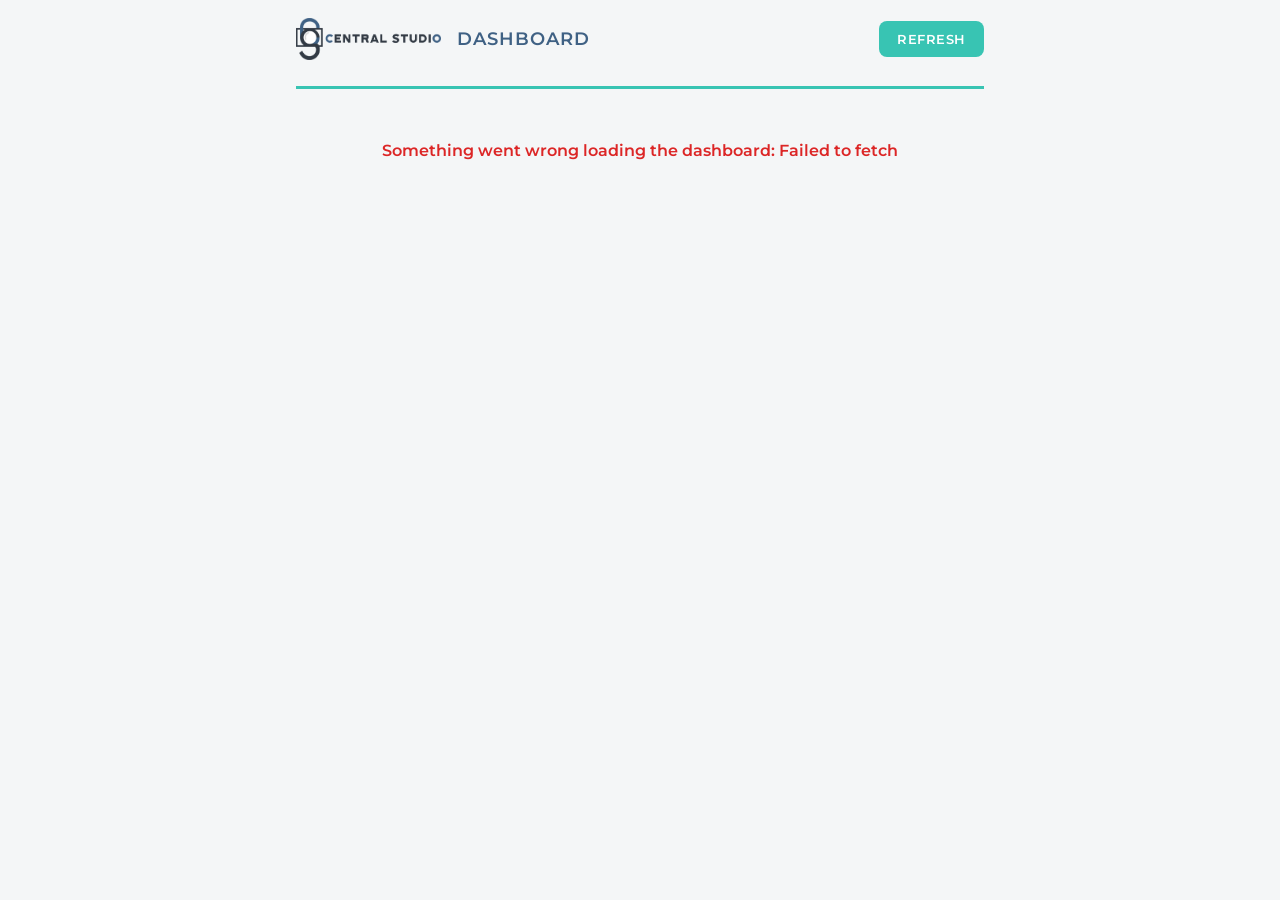
==== web/index.html @ 89d32515 "SM" ====
<!DOCTYPE html>
<html lang="en">
<head>
<meta charset="UTF-8">
<meta name="viewport" content="width=device-width, initial-scale=1">
<title>Studio Dashboard</title>
<link rel="icon" href="logo.png">
<link rel="preconnect" href="https://fonts.googleapis.com">
<link rel="preconnect" href="https://fonts.gstatic.com" crossorigin>
<link href="https://fonts.googleapis.com/css2?family=Montserrat:wght@500;600;700&display=swap" rel="stylesheet">
<link rel="stylesheet" href="styles.css">
</head>
<body>
  <div id="app">
    <header>
      <img id="brandLogo" src="logo.png" alt="Central Studio SM" class="brand-logo">
      <h1>Dashboard</h1>
      <div id="generatedAt" class="timestamp"></div>
      <button id="refreshBtn" class="refresh-btn">Refresh</button>
    </header>

    <div id="loading" class="loading">Loading…</div>
    <div id="errorBox" class="error-box" style="display:none;"></div>

    <main id="content" style="display:none;">
      <section>
        <h2>Needs a Call <span class="count" id="needsCallCount"></span></h2>
        <div id="needsCallList" class="card-list"></div>
      </section>

      <section>
        <h2>Already Called <span class="count" id="calledCount"></span></h2>
        <div id="calledList" class="card-list"></div>
      </section>

      <section>
        <h2>Website Inquiries Needing Follow-up <span class="count" id="inquiryCount"></span></h2>
        <div id="inquiryList" class="card-list"></div>
      </section>
    </main>
  </div>

  <div id="inquiryModal" class="modal-overlay" style="display:none;">
    <div class="modal">
      <h3 id="modalName"></h3>
      <textarea id="modalNote" class="modal-note" placeholder="Note (optional) — e.g. left voicemail, will try again Thursday"></textarea>
      <div class="modal-actions">
        <button id="modalCloseInquiry" class="action-btn call">Close Inquiry</button>
        <button id="modalLeaveOpen" class="action-btn undo">Leave Open for Follow-up</button>
      </div>
      <button id="modalCancel" class="modal-cancel">Cancel</button>
    </div>
  </div>

  <script src="app.js"></script>
</body>
</html>
---- web/styles.css ----
:root {
  --teal: #38C4B3;
  --teal-dark: #2ea394;
  --slate: #3F6184;
  --slate-dark: #33506d;
  --bg: #f4f6f7;
  --card-bg: #ffffff;
  --text: #1f2a33;
  --text-muted: #6b7a85;
  --border: #e1e7ea;
  --danger: #dc2626;
  --radius: 12px;
}

* { box-sizing: border-box; }

body {
  margin: 0;
  font-family: 'Montserrat', -apple-system, BlinkMacSystemFont, "Segoe UI", Roboto, Arial, sans-serif;
  background: var(--bg);
  color: var(--text);
  -webkit-font-smoothing: antialiased;
}

#app { max-width: 720px; margin: 0 auto; padding: 0 16px 48px; }

header {
  display: flex;
  align-items: center;
  flex-wrap: wrap;
  gap: 10px 16px;
  padding: 18px 0 16px;
  margin-bottom: 20px;
  border-bottom: 3px solid var(--teal);
}

.brand-logo {
  height: 42px;
  width: auto;
  display: block;
}

h1 {
  font-size: 18px;
  font-weight: 600;
  text-transform: uppercase;
  letter-spacing: 0.06em;
  color: var(--slate);
  margin: 0;
  flex: 1 1 auto;
}

.timestamp {
  font-size: 12px;
  color: var(--text-muted);
  width: 100%;
  order: 3;
}

.refresh-btn {
  background: var(--teal);
  color: #fff;
  border: none;
  border-radius: 8px;
  padding: 10px 18px;
  font-family: 'Montserrat', sans-serif;
  font-size: 13px;
  font-weight: 600;
  text-transform: uppercase;
  letter-spacing: 0.04em;
  cursor: pointer;
}
.refresh-btn:active { background: var(--teal-dark); }

.loading, .error-box {
  text-align: center;
  padding: 32px 16px;
  color: var(--text-muted);
}
.error-box { color: var(--danger); font-weight: 600; }

section { margin-bottom: 28px; }

h2 {
  font-size: 14px;
  font-weight: 600;
  text-transform: uppercase;
  letter-spacing: 0.06em;
  color: var(--slate);
  margin: 0 0 10px;
  padding-left: 10px;
  border-left: 4px solid var(--teal);
  display: flex;
  align-items: center;
  gap: 8px;
}

.count {
  background: var(--slate);
  color: #fff;
  border-radius: 999px;
  padding: 2px 9px;
  font-size: 11px;
  font-weight: 600;
}

.card-list { display: flex; flex-direction: column; gap: 10px; }

.empty-note {
  color: var(--text-muted);
  font-size: 14px;
  padding: 12px 0;
}

.card {
  background: var(--card-bg);
  border: 1px solid var(--border);
  border-left: 4px solid var(--border);
  border-radius: var(--radius);
  padding: 14px 16px;
  box-shadow: 0 1px 2px rgba(63,97,132,0.05);
}

.card-top {
  display: flex;
  justify-content: space-between;
  align-items: flex-start;
  gap: 10px;
}

.card-name {
  font-weight: 600;
  font-size: 16px;
  font-family: 'Montserrat', sans-serif;
}

.badge {
  display: inline-block;
  font-size: 10px;
  font-weight: 600;
  text-transform: uppercase;
  letter-spacing: 0.04em;
  border-radius: 999px;
  padding: 3px 8px;
  margin-left: 6px;
  background: var(--slate);
  color: #fff;
  vertical-align: middle;
}

.card-date {
  font-size: 13px;
  font-weight: 600;
  color: var(--teal-dark);
  white-space: nowrap;
}

.card-meta {
  font-size: 13px;
  color: var(--text-muted);
  margin-top: 4px;
  line-height: 1.5;
}

.card-meta a { color: var(--text-muted); }

.card-notes {
  font-size: 13px;
  margin-top: 8px;
  color: var(--text);
  background: var(--bg);
  border-radius: 8px;
  padding: 8px 10px;
}

.card-actions {
  margin-top: 12px;
  display: flex;
  gap: 8px;
}

.action-btn {
  flex: 1 1 auto;
  border: none;
  border-radius: 8px;
  padding: 12px 10px;
  font-family: 'Montserrat', sans-serif;
  font-size: 13px;
  font-weight: 600;
  text-transform: uppercase;
  letter-spacing: 0.04em;
  cursor: pointer;
}

.action-btn.call {
  background: var(--teal);
  color: #fff;
}
.action-btn.call:active { background: var(--teal-dark); }

.action-btn.undo {
  background: var(--bg);
  color: var(--slate);
  border: 1px solid var(--border);
}

.action-btn:disabled {
  opacity: 0.6;
  cursor: default;
}

.called-note {
  font-size: 12px;
  color: var(--teal-dark);
  font-weight: 600;
  margin-top: 6px;
  text-transform: uppercase;
  letter-spacing: 0.03em;
}

.card.is-needs-call { border-left-color: var(--teal); }
.card.is-called { border-left-color: var(--slate); opacity: 0.85; }
.card.is-inquiry { border-left-color: var(--teal); }
.card.is-inquiry.is-followed-up { border-left-color: var(--slate); }

.notes-details { margin-top: 8px; }
.notes-summary {
  cursor: pointer;
  list-style: none;
  color: var(--text-muted);
  font-size: 12px;
  font-weight: 600;
  text-transform: uppercase;
  letter-spacing: 0.03em;
  text-decoration: underline dotted;
  text-underline-offset: 2px;
}
.notes-summary::-webkit-details-marker { display: none; }
.notes-summary::marker { content: ''; }
.notes-details .card-notes { margin-top: 6px; }

.card-notes.existing-notes { white-space: pre-line; }

.phone-details { display: inline-block; vertical-align: middle; }

.phone-summary {
  cursor: pointer;
  list-style: none;
  color: var(--text-muted);
  text-decoration: underline dotted;
  text-underline-offset: 2px;
}
.phone-summary::-webkit-details-marker { display: none; }
.phone-summary::marker { content: ''; }

.phone-options {
  display: inline-flex;
  gap: 6px;
  margin-left: 8px;
}

.phone-action {
  display: inline-block;
  background: var(--teal);
  color: #fff;
  text-decoration: none;
  font-size: 11px;
  font-weight: 600;
  text-transform: uppercase;
  letter-spacing: 0.03em;
  border-radius: 999px;
  padding: 3px 10px;
}
.phone-action:active { background: var(--teal-dark); }

.modal-overlay {
  position: fixed;
  inset: 0;
  background: rgba(31,42,51,0.55);
  display: flex;
  align-items: flex-end;
  justify-content: center;
  padding: 16px;
  z-index: 100;
}

.modal {
  background: var(--card-bg);
  border-radius: var(--radius);
  padding: 20px;
  width: 100%;
  max-width: 480px;
  box-shadow: 0 8px 24px rgba(0,0,0,0.2);
}

.modal h3 {
  margin: 0 0 12px;
  font-size: 16px;
  font-weight: 600;
  color: var(--slate);
}

.modal-note {
  width: 100%;
  min-height: 90px;
  border: 1px solid var(--border);
  border-radius: 8px;
  padding: 10px 12px;
  font-family: 'Montserrat', sans-serif;
  font-size: 14px;
  resize: vertical;
  box-sizing: border-box;
}

.modal-actions {
  display: flex;
  flex-direction: column;
  gap: 8px;
  margin-top: 14px;
}

.modal-cancel {
  display: block;
  width: 100%;
  background: none;
  border: none;
  color: var(--text-muted);
  font-family: 'Montserrat', sans-serif;
  font-size: 13px;
  font-weight: 600;
  text-transform: uppercase;
  letter-spacing: 0.04em;
  padding: 12px 0 0;
  cursor: pointer;
}
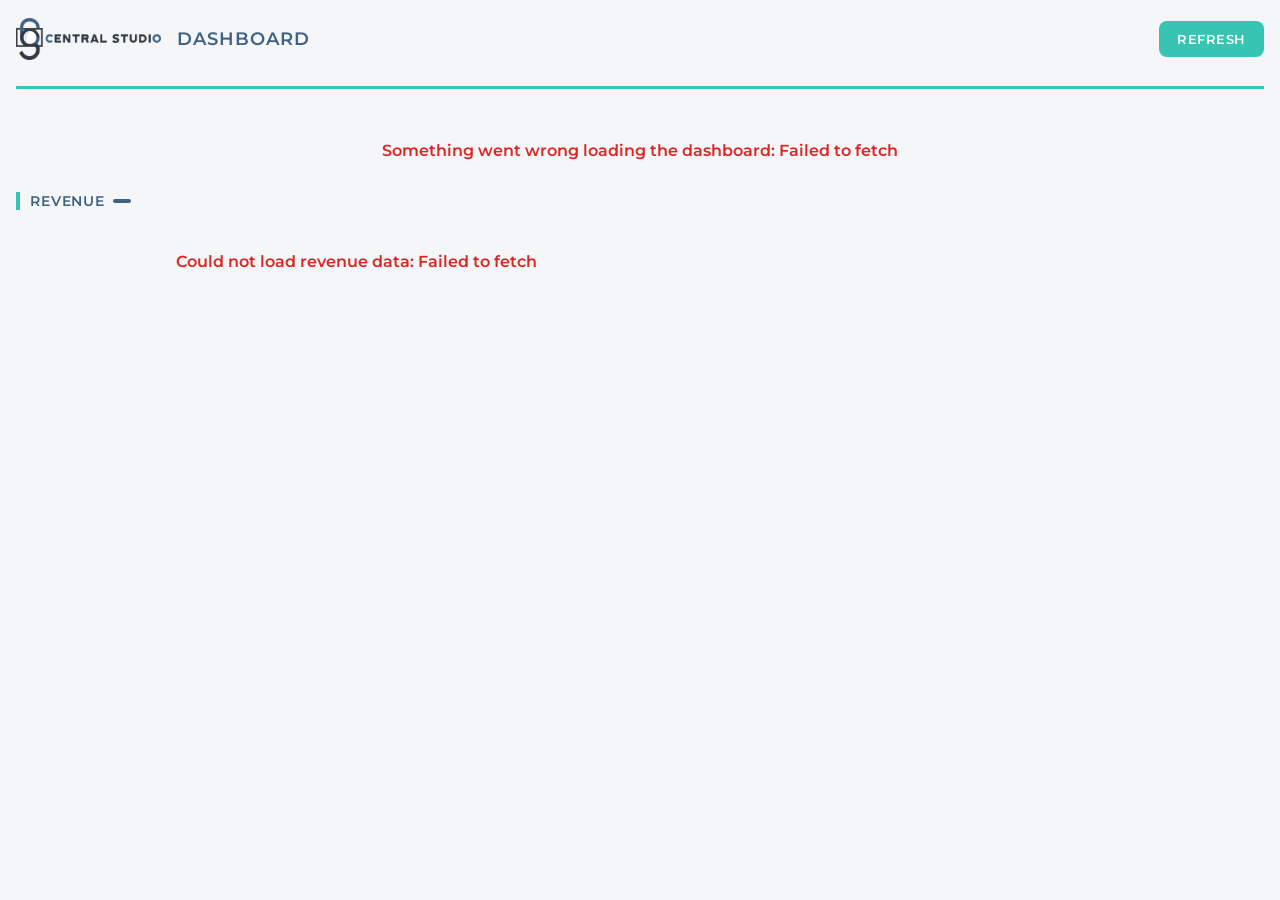
==== commit 0516bb4d: "more work" ====
--- a/web/index.html
+++ b/web/index.html
@@ -4,7 +4,10 @@
 <meta charset="UTF-8">
 <meta name="viewport" content="width=device-width, initial-scale=1">
 <title>Studio Dashboard</title>
-<link rel="icon" href="logo.png">
+<link rel="icon" href="icon.jpg">
+<link rel="apple-touch-icon" href="icon.jpg">
+<meta name="apple-mobile-web-app-capable" content="yes">
+<meta name="apple-mobile-web-app-title" content="Studio Dashboard">
 <link rel="preconnect" href="https://fonts.googleapis.com">
 <link rel="preconnect" href="https://fonts.gstatic.com" crossorigin>
 <link href="https://fonts.googleapis.com/css2?family=Montserrat:wght@500;600;700&display=swap" rel="stylesheet">
@@ -22,22 +25,84 @@
     <div id="loading" class="loading">Loading…</div>
     <div id="errorBox" class="error-box" style="display:none;"></div>
 
-    <main id="content" style="display:none;">
-      <section>
-        <h2>Needs a Call <span class="count" id="needsCallCount"></span></h2>
-        <div id="needsCallList" class="card-list"></div>
-      </section>
+    <div id="dashboardGrid">
+      <main id="content" style="display:none;">
+        <section>
+          <h2>Needs a Call <span class="count" id="needsCallCount"></span></h2>
+          <div id="needsCallList" class="card-list"></div>
+        </section>
 
-      <section>
-        <h2>Already Called <span class="count" id="calledCount"></span></h2>
-        <div id="calledList" class="card-list"></div>
-      </section>
+        <section>
+          <h2>Vetted Upcoming Rentals <span class="count" id="vettedCount"></span></h2>
+          <div id="vettedList" class="card-list"></div>
+        </section>
 
-      <section>
-        <h2>Website Inquiries Needing Follow-up <span class="count" id="inquiryCount"></span></h2>
-        <div id="inquiryList" class="card-list"></div>
-      </section>
-    </main>
+        <section>
+          <h2>Website Inquiries Needing Follow-up <span class="count" id="inquiryCount"></span></h2>
+          <div id="inquiryList" class="card-list"></div>
+        </section>
+      </main>
+
+      <aside id="statsPanel">
+        <section>
+          <h2>Revenue <span class="count" id="revenueYearLabel"></span></h2>
+          <div id="revenueLoading" class="loading">Loading…</div>
+          <div id="revenueErrorBox" class="error-box" style="display:none;"></div>
+
+          <div id="revenueContent" style="display:none;">
+            <div class="stat-tiles">
+              <div class="stat-tile">
+                <div class="stat-label">YTD This Year</div>
+                <div class="stat-value" id="statYtd"></div>
+              </div>
+              <div class="stat-tile">
+                <div class="stat-label">Avg / Month</div>
+                <div class="stat-value" id="statAvg"></div>
+                <div class="stat-subvalue" id="statLastYearAvg"></div>
+              </div>
+              <div class="stat-tile">
+                <div class="stat-label">Last Year Total</div>
+                <div class="stat-value" id="statLastYearTotal"></div>
+              </div>
+              <div class="stat-tile">
+                <div class="stat-label">YTD vs Last Year</div>
+                <div class="stat-value" id="statComparison"></div>
+              </div>
+            </div>
+
+            <div class="table-scroll">
+              <table class="revenue-table">
+                <thead>
+                  <tr>
+                    <th>Month</th>
+                    <th id="thisYearHeader"></th>
+                    <th>% Prev Mo</th>
+                    <th>% LY Avg</th>
+                    <th id="lastYearHeader"></th>
+                    <th>% Change</th>
+                  </tr>
+                </thead>
+                <tbody id="revenueTableBody"></tbody>
+              </table>
+            </div>
+
+            <div class="table-scroll">
+              <table class="revenue-table">
+                <thead>
+                  <tr>
+                    <th>Quarter</th>
+                    <th id="qThisYearHeader"></th>
+                    <th id="qLastYearHeader"></th>
+                    <th>% Change</th>
+                  </tr>
+                </thead>
+                <tbody id="quarterTableBody"></tbody>
+              </table>
+            </div>
+          </div>
+        </section>
+      </aside>
+    </div>
   </div>
 
   <div id="inquiryModal" class="modal-overlay" style="display:none;">
@@ -52,6 +117,18 @@
     </div>
   </div>
 
+  <div id="paymentModal" class="modal-overlay" style="display:none;">
+    <div class="modal">
+      <h3 id="paymentModalName"></h3>
+      <label class="modal-label" for="paymentAmount">Final payment received</label>
+      <input id="paymentAmount" class="modal-input" type="text" inputmode="decimal" placeholder="e.g. 150">
+      <div class="modal-actions">
+        <button id="paymentSubmit" class="action-btn call">Mark Complete &amp; Close</button>
+      </div>
+      <button id="paymentCancel" class="modal-cancel">Cancel</button>
+    </div>
+  </div>
+
   <script src="app.js"></script>
 </body>
 </html>
--- a/web/styles.css
+++ b/web/styles.css
@@ -10,6 +10,8 @@
   --border: #e1e7ea;
   --danger: #dc2626;
   --radius: 12px;
+  --gain: #2ea394;
+  --loss: #dc2626;
 }
 
 * { box-sizing: border-box; }
@@ -23,6 +25,18 @@
 }
 
 #app { max-width: 720px; margin: 0 auto; padding: 0 16px 48px; }
+
+#dashboardGrid { display: block; }
+
+@media (min-width: 900px) {
+  #app { max-width: 1600px; }
+  #dashboardGrid {
+    display: grid;
+    grid-template-columns: minmax(0, 680px) minmax(480px, 1fr);
+    gap: 32px;
+    align-items: start;
+  }
+}
 
 header {
   display: flex;
@@ -219,9 +233,40 @@
 }
 
 .card.is-needs-call { border-left-color: var(--teal); }
-.card.is-called { border-left-color: var(--slate); opacity: 0.85; }
+.card.is-called { border-left-color: var(--slate); }
 .card.is-inquiry { border-left-color: var(--teal); }
 .card.is-inquiry.is-followed-up { border-left-color: var(--slate); }
+
+.card { padding: 0; overflow: hidden; }
+.card-summary { padding: 14px 16px; cursor: pointer; }
+.card-summary .card-date { white-space: normal; margin-top: 2px; }
+.card-body { padding: 14px 16px; }
+
+.expand-caret {
+  color: var(--text-muted);
+  font-size: 12px;
+  flex: 0 0 auto;
+  padding-top: 2px;
+}
+
+.card-detail {
+  padding: 0 16px 14px;
+  border-top: 1px solid var(--border);
+  margin-top: 2px;
+  padding-top: 12px;
+}
+
+.detail-grid { display: flex; flex-direction: column; gap: 6px; }
+
+.detail-row {
+  display: flex;
+  justify-content: space-between;
+  gap: 12px;
+  font-size: 13px;
+}
+
+.detail-label { color: var(--text-muted); }
+.detail-value { color: var(--text); text-align: right; }
 
 .notes-details { margin-top: 8px; }
 .notes-summary {
@@ -312,6 +357,121 @@
   box-sizing: border-box;
 }
 
+.stat-tiles {
+  display: grid;
+  grid-template-columns: 1fr 1fr;
+  gap: 10px;
+  margin-bottom: 16px;
+}
+
+@media (min-width: 900px) {
+  .stat-tiles { grid-template-columns: repeat(4, 1fr); }
+  .revenue-table { font-size: 13px; }
+  .revenue-table th, .revenue-table td { padding: 10px 16px; }
+}
+
+.stat-tile {
+  background: var(--card-bg);
+  border: 1px solid var(--border);
+  border-radius: var(--radius);
+  padding: 12px 14px;
+}
+
+.stat-label {
+  font-size: 11px;
+  font-weight: 600;
+  text-transform: uppercase;
+  letter-spacing: 0.03em;
+  color: var(--text-muted);
+  margin-bottom: 4px;
+}
+
+.stat-value {
+  font-size: 18px;
+  font-weight: 600;
+  color: var(--slate);
+}
+
+.stat-value.gain { color: var(--gain); }
+.stat-value.loss { color: var(--loss); }
+
+.stat-subvalue {
+  font-style: italic;
+  font-size: 12px;
+  font-weight: 500;
+  color: var(--text-muted);
+  margin-top: 2px;
+}
+
+.table-scroll {
+  overflow-x: auto;
+  margin-bottom: 16px;
+  background: var(--card-bg);
+  border: 1px solid var(--border);
+  border-radius: var(--radius);
+}
+
+.revenue-table {
+  border-collapse: collapse;
+  width: 100%;
+  font-size: 12px;
+  white-space: nowrap;
+}
+
+.revenue-table th,
+.revenue-table td {
+  padding: 8px 10px;
+  text-align: right;
+  border-bottom: 1px solid var(--border);
+}
+
+.revenue-table th:first-child,
+.revenue-table td:first-child {
+  text-align: left;
+  color: var(--text);
+  font-weight: 600;
+}
+
+.revenue-table th {
+  color: var(--text-muted);
+  font-weight: 600;
+  text-transform: uppercase;
+  letter-spacing: 0.03em;
+  font-size: 10px;
+  background: var(--bg);
+}
+
+.revenue-table tbody tr:last-child td { border-bottom: none; }
+
+.revenue-table .cell-muted { color: var(--text-muted); }
+.revenue-table .cell-gain { color: var(--gain); font-weight: 600; }
+.revenue-table .cell-loss { color: var(--loss); font-weight: 600; }
+
+.revenue-table tr.current-month td:first-child {
+  border-left: 3px solid var(--teal);
+  padding-left: 7px;
+}
+
+.modal-label {
+  display: block;
+  font-size: 12px;
+  font-weight: 600;
+  text-transform: uppercase;
+  letter-spacing: 0.03em;
+  color: var(--text-muted);
+  margin-bottom: 6px;
+}
+
+.modal-input {
+  width: 100%;
+  border: 1px solid var(--border);
+  border-radius: 8px;
+  padding: 10px 12px;
+  font-family: 'Montserrat', sans-serif;
+  font-size: 14px;
+  box-sizing: border-box;
+}
+
 .modal-actions {
   display: flex;
   flex-direction: column;
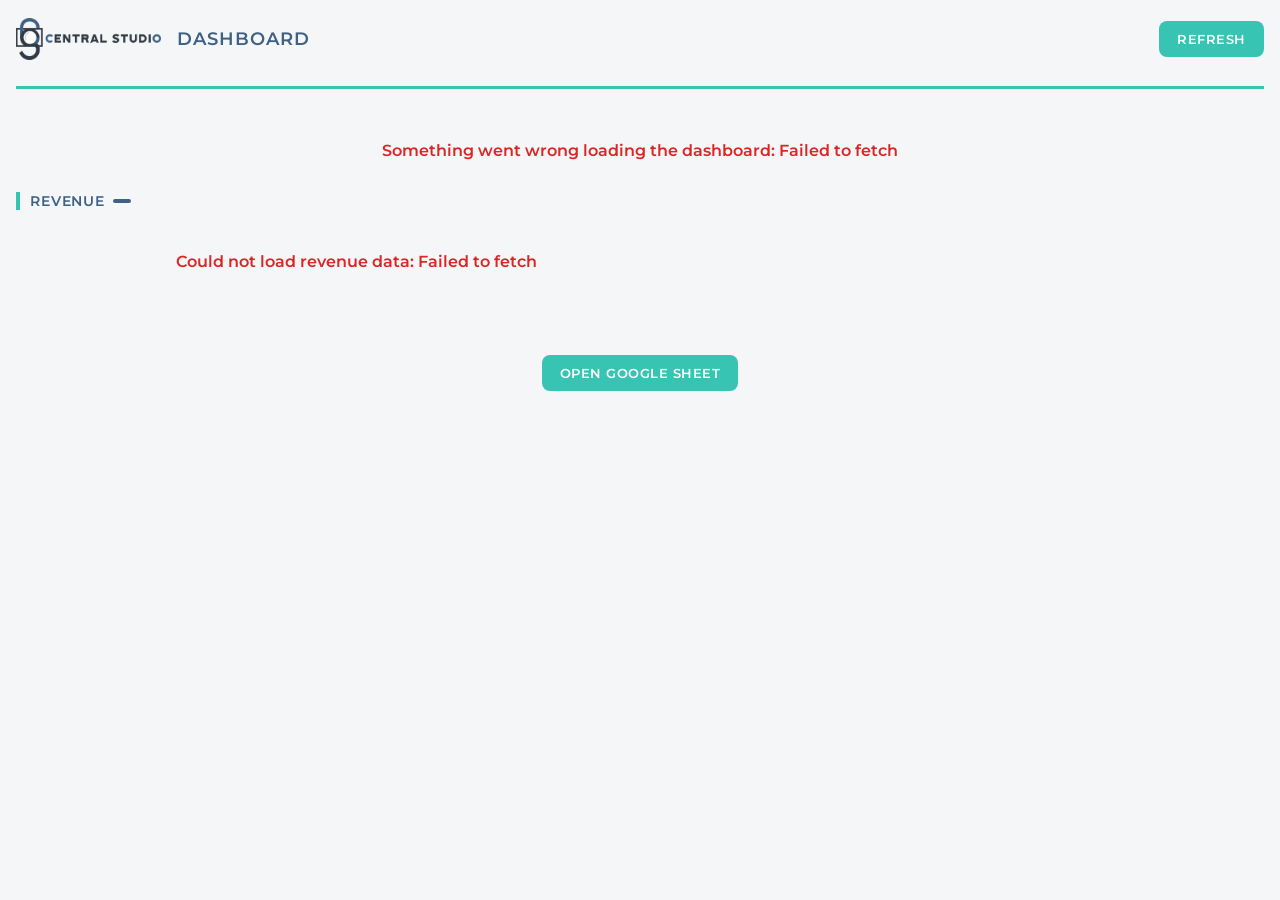
==== commit 4fbb54fe: "stats" ====
--- a/web/index.html
+++ b/web/index.html
@@ -99,10 +99,65 @@
                 <tbody id="quarterTableBody"></tbody>
               </table>
             </div>
+
+            <h3 class="category-heading">Revenue by Category</h3>
+            <div class="stat-tiles category-tiles">
+              <div class="stat-tile">
+                <div class="stat-label">Chris Connelly</div>
+                <div class="stat-value" id="catChrisYear"></div>
+                <div class="stat-subvalue" id="catChrisMonth"></div>
+              </div>
+              <div class="stat-tile">
+                <div class="stat-label">Monster Productions</div>
+                <div class="stat-value" id="catMonsterYear"></div>
+                <div class="stat-subvalue" id="catMonsterMonth"></div>
+              </div>
+              <div class="stat-tile">
+                <div class="stat-label">Studio Rentals</div>
+                <div class="stat-value" id="catRentalsYear"></div>
+                <div class="stat-subvalue" id="catRentalsMonth"></div>
+              </div>
+            </div>
+
+            <div class="pie-card">
+              <svg id="categoryPie" class="pie-svg" viewBox="0 0 220 220" role="img" aria-labelledby="categoryPieTitle"></svg>
+              <div id="categoryPieEmpty" class="pie-empty" style="display:none;">No revenue recorded yet this year.</div>
+              <ul id="categoryPieLegend" class="pie-legend"></ul>
+            </div>
+
+            <h3 class="category-heading">Gross Income</h3>
+            <div class="line-chart-card">
+              <div class="line-chart-wrap">
+                <svg id="incomeChart" class="line-chart-svg" viewBox="0 0 860 320" role="img" aria-label="Gross income by month, this year vs last year, with trend and last-year average"></svg>
+                <div id="incomeTooltip" class="chart-tooltip" style="display:none;"></div>
+              </div>
+              <ul class="line-legend">
+                <li><span class="line-key" style="border-top-color:var(--chart-thisyear); border-top-style:solid;"></span>This Year</li>
+                <li><span class="line-key" style="border-top-color:var(--chart-lastyear); border-top-style:dashed;"></span>Last Year</li>
+                <li><span class="line-key" style="border-top-color:var(--chart-trend); border-top-style:dotted;"></span>Trend</li>
+                <li><span class="line-key" style="border-top-color:var(--chart-avg); border-top-style:solid;"></span>Last Year Avg</li>
+              </ul>
+            </div>
+
+            <h3 class="category-heading">Monthly Gross Since Opening</h3>
+            <div class="line-chart-card">
+              <div class="line-chart-wrap">
+                <svg id="sinceOpeningChart" class="line-chart-svg" viewBox="0 0 860 320" role="img" aria-label="Monthly gross revenue since opening, with trend line"></svg>
+                <div id="sinceOpeningTooltip" class="chart-tooltip" style="display:none;"></div>
+              </div>
+              <ul class="line-legend">
+                <li><span class="line-key" style="border-top-color:var(--chart-thisyear); border-top-style:solid;"></span>Monthly Gross</li>
+                <li><span class="line-key" style="border-top-color:var(--chart-thisyear); border-top-style:dotted;"></span>Trend</li>
+              </ul>
+            </div>
           </div>
         </section>
       </aside>
     </div>
+
+    <footer id="pageFooter">
+      <a id="openSheetBtn" class="refresh-btn" href="https://docs.google.com/spreadsheets/d/1LGDQdKhiiGAxpnn_YkQJgZefhJQD5rkwffWdeZTO2Pg/edit" target="_blank" rel="noopener">Open Google Sheet</a>
+    </footer>
   </div>
 
   <div id="inquiryModal" class="modal-overlay" style="display:none;">
--- a/web/styles.css
+++ b/web/styles.css
@@ -12,6 +12,13 @@
   --radius: 12px;
   --gain: #2ea394;
   --loss: #dc2626;
+  --cat-chris: #38C4B3;
+  --cat-monster: #eb6834;
+  --cat-rentals: #4a3aa7;
+  --chart-thisyear: #2a78d6;
+  --chart-lastyear: #6b7a85;
+  --chart-trend: #dc2626;
+  --chart-avg: #1baf7a;
 }
 
 * { box-sizing: border-box; }
@@ -86,6 +93,17 @@
 }
 .refresh-btn:active { background: var(--teal-dark); }
 
+#pageFooter {
+  display: flex;
+  justify-content: center;
+  padding: 24px 16px 32px;
+}
+#pageFooter .refresh-btn {
+  display: inline-block;
+  text-decoration: none;
+  text-align: center;
+}
+
 .loading, .error-box {
   text-align: center;
   padding: 32px 16px;
@@ -366,9 +384,158 @@
 
 @media (min-width: 900px) {
   .stat-tiles { grid-template-columns: repeat(4, 1fr); }
+  .category-tiles { grid-template-columns: repeat(3, 1fr); }
   .revenue-table { font-size: 13px; }
   .revenue-table th, .revenue-table td { padding: 10px 16px; }
 }
+
+.category-heading {
+  font-size: 13px;
+  font-weight: 600;
+  text-transform: uppercase;
+  letter-spacing: 0.03em;
+  color: var(--text-muted);
+  margin: 0 0 10px;
+}
+
+.pie-card {
+  display: flex;
+  flex-wrap: wrap;
+  align-items: center;
+  justify-content: center;
+  gap: 20px;
+  background: var(--card-bg);
+  border: 1px solid var(--border);
+  border-radius: var(--radius);
+  padding: 16px;
+  margin-top: 12px;
+}
+
+.pie-svg { width: 160px; height: 160px; flex-shrink: 0; }
+
+.pie-slice {
+  stroke: var(--card-bg);
+  stroke-width: 2;
+  transition: filter 0.15s ease;
+}
+.pie-slice:hover { filter: brightness(1.08); cursor: pointer; }
+
+.pie-empty {
+  color: var(--text-muted);
+  font-size: 13px;
+  font-style: italic;
+  padding: 20px 0;
+}
+
+.pie-legend {
+  list-style: none;
+  margin: 0;
+  padding: 0;
+  display: flex;
+  flex-direction: column;
+  gap: 10px;
+  min-width: 180px;
+}
+
+.pie-legend li {
+  display: flex;
+  align-items: baseline;
+  gap: 8px;
+  font-size: 13px;
+}
+
+.pie-legend .swatch {
+  width: 10px;
+  height: 10px;
+  border-radius: 3px;
+  flex-shrink: 0;
+  transform: translateY(-1px);
+}
+
+.pie-legend .pie-legend-name {
+  color: var(--text);
+  font-weight: 600;
+  margin-right: auto;
+}
+
+.pie-legend .pie-legend-value {
+  color: var(--text);
+  font-weight: 600;
+}
+
+.pie-legend .pie-legend-pct {
+  color: var(--text-muted);
+  min-width: 34px;
+  text-align: right;
+}
+
+.line-chart-card {
+  background: var(--card-bg);
+  border: 1px solid var(--border);
+  border-radius: var(--radius);
+  padding: 16px;
+  margin-top: 12px;
+}
+
+.line-chart-wrap { position: relative; }
+.line-chart-svg { width: 100%; height: auto; display: block; }
+
+.income-gridline { stroke: var(--border); stroke-width: 1; }
+.income-baseline { stroke: #c3c2b7; stroke-width: 1; }
+.income-axis-label { fill: var(--text-muted); font-size: 11px; font-family: 'Montserrat', sans-serif; }
+
+.income-line-thisyear { fill: none; stroke: var(--chart-thisyear); stroke-width: 2.5; stroke-linejoin: round; stroke-linecap: round; }
+.income-line-lastyear { fill: none; stroke: var(--chart-lastyear); stroke-width: 2; stroke-dasharray: 7 5; stroke-linejoin: round; stroke-linecap: round; }
+.income-line-trend { fill: none; stroke: var(--chart-trend); stroke-width: 2; stroke-dasharray: 1.5 4; stroke-linecap: round; }
+.income-line-avg { fill: none; stroke: var(--chart-avg); stroke-width: 2; }
+.income-line-trend-mono { fill: none; stroke: var(--chart-thisyear); stroke-width: 2; stroke-dasharray: 1.5 4; stroke-linecap: round; }
+.income-avg-label { fill: var(--chart-avg); font-size: 11px; font-weight: 600; font-family: 'Montserrat', sans-serif; }
+
+.income-hit-rect { fill: transparent; cursor: crosshair; }
+.income-crosshair { stroke: var(--text-muted); stroke-width: 1; opacity: 0; pointer-events: none; }
+
+.line-legend {
+  list-style: none;
+  margin: 12px 0 0;
+  padding: 0;
+  display: flex;
+  flex-wrap: wrap;
+  gap: 16px;
+}
+
+.line-legend li {
+  display: flex;
+  align-items: center;
+  gap: 6px;
+  font-size: 12px;
+  color: var(--text-muted);
+}
+
+.line-legend .line-key {
+  width: 20px;
+  border-top-width: 2px;
+  transform: translateY(-1px);
+}
+
+.chart-tooltip {
+  position: absolute;
+  pointer-events: none;
+  background: var(--slate-dark);
+  color: #fff;
+  border-radius: 8px;
+  padding: 8px 10px;
+  font-size: 12px;
+  line-height: 1.5;
+  box-shadow: 0 4px 12px rgba(0,0,0,0.2);
+  z-index: 5;
+  white-space: nowrap;
+}
+
+.chart-tooltip .tt-month { font-weight: 700; margin-bottom: 4px; }
+.chart-tooltip .tt-row { display: flex; align-items: center; gap: 6px; }
+.chart-tooltip .tt-key { display: inline-block; width: 10px; height: 2px; flex-shrink: 0; }
+.chart-tooltip .tt-value { font-weight: 700; margin-left: auto; padding-left: 10px; }
+.chart-tooltip .tt-name { color: rgba(255,255,255,0.75); }
 
 .stat-tile {
   background: var(--card-bg);
@@ -452,6 +619,12 @@
   padding-left: 7px;
 }
 
+/* Current month's revenue isn't closed out yet — italics + tint flag it as still moving. */
+.revenue-table tr.current-month td {
+  font-style: italic;
+  background: rgba(56, 196, 179, 0.08);
+}
+
 .modal-label {
   display: block;
   font-size: 12px;
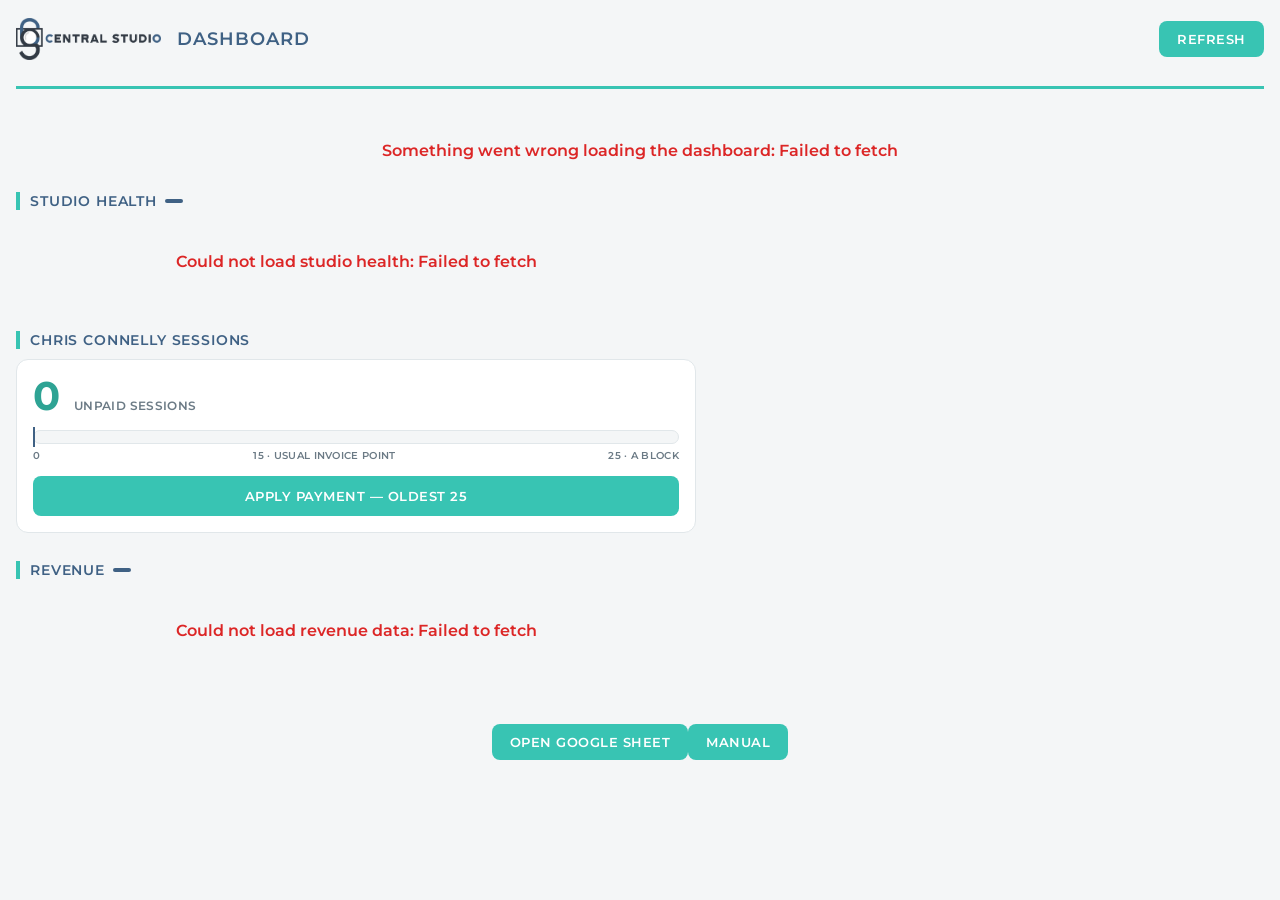
==== commit 7071e440: "fixed chris cal sync" ====
--- a/web/index.html
+++ b/web/index.html
@@ -45,6 +45,80 @@
 
       <aside id="statsPanel">
         <section>
+          <h2>Studio Health <span class="count" id="healthMonthLabel"></span></h2>
+          <div id="healthLoading" class="loading">Loading…</div>
+          <div id="healthErrorBox" class="error-box" style="display:none;"></div>
+
+          <div id="healthContent" class="health-tiles" style="display:none;">
+            <div class="health-tile" id="healthTile-inquiries">
+              <div class="health-label">Inquiries This Month</div>
+              <div class="health-value-row">
+                <span class="health-value" id="health-inquiries-value"></span>
+                <span class="health-status" id="health-inquiries-status"></span>
+              </div>
+              <div class="health-baseline" id="health-inquiries-baseline"></div>
+            </div>
+            <div class="health-tile" id="healthTile-rentals">
+              <div class="health-label">Rentals This Month</div>
+              <div class="health-value-row">
+                <span class="health-value" id="health-rentals-value"></span>
+                <span class="health-status" id="health-rentals-status"></span>
+              </div>
+              <div class="health-baseline" id="health-rentals-baseline"></div>
+            </div>
+            <div class="health-tile" id="healthTile-uniqueCustomers">
+              <div class="health-label">Unique Customers</div>
+              <div class="health-value-row">
+                <span class="health-value" id="health-uniqueCustomers-value"></span>
+                <span class="health-status" id="health-uniqueCustomers-status"></span>
+              </div>
+              <div class="health-baseline" id="health-uniqueCustomers-baseline"></div>
+            </div>
+            <div class="health-tile" id="healthTile-conversionRate">
+              <div class="health-label">Inquiry → Booking Rate</div>
+              <div class="health-value-row">
+                <span class="health-value" id="health-conversionRate-value"></span>
+                <span class="health-status" id="health-conversionRate-status"></span>
+              </div>
+              <div class="health-baseline" id="health-conversionRate-baseline"></div>
+            </div>
+            <div class="health-tile" id="healthTile-repeatCustomerRate">
+              <div class="health-label">Repeat Customer Rate</div>
+              <div class="health-value-row">
+                <span class="health-value" id="health-repeatCustomerRate-value"></span>
+                <span class="health-status" id="health-repeatCustomerRate-status"></span>
+              </div>
+              <div class="health-baseline" id="health-repeatCustomerRate-baseline"></div>
+            </div>
+          </div>
+        </section>
+
+        <section>
+          <h2>Chris Connelly Sessions</h2>
+          <div class="chris-payment-card">
+            <div class="chris-gauge-row">
+              <div class="chris-gauge-number" id="chrisUnpaidCount">0</div>
+              <div class="chris-gauge-labels">
+                <div class="chris-gauge-label">Unpaid Sessions</div>
+                <div class="chris-gauge-sub" id="chrisLastPayment"></div>
+              </div>
+            </div>
+            <div class="chris-gauge-wrap">
+              <div class="chris-gauge-track">
+                <div class="chris-gauge-fill" id="chrisGaugeFill"></div>
+              </div>
+              <div class="chris-gauge-tick" id="chrisGaugeTick"></div>
+            </div>
+            <div class="chris-gauge-scale">
+              <span>0</span>
+              <span>15 &middot; usual invoice point</span>
+              <span>25 &middot; a block</span>
+            </div>
+            <button id="chrisApplyPaymentBtn" class="action-btn call chris-apply-btn">Apply Payment — Oldest 25</button>
+          </div>
+        </section>
+
+        <section>
           <h2>Revenue <span class="count" id="revenueYearLabel"></span></h2>
           <div id="revenueLoading" class="loading">Loading…</div>
           <div id="revenueErrorBox" class="error-box" style="display:none;"></div>
@@ -157,6 +231,7 @@
 
     <footer id="pageFooter">
       <a id="openSheetBtn" class="refresh-btn" href="https://docs.google.com/spreadsheets/d/1LGDQdKhiiGAxpnn_YkQJgZefhJQD5rkwffWdeZTO2Pg/edit" target="_blank" rel="noopener">Open Google Sheet</a>
+      <a id="openManualBtn" class="refresh-btn" href="manual.html" target="_blank" rel="noopener">Manual</a>
     </footer>
   </div>
 
@@ -184,6 +259,17 @@
     </div>
   </div>
 
+  <div id="chrisPaymentModal" class="modal-overlay" style="display:none;">
+    <div class="modal">
+      <h3>Apply Chris Connelly Payment</h3>
+      <p class="modal-note-text" id="chrisPaymentModalText"></p>
+      <div class="modal-actions">
+        <button id="chrisPaymentConfirm" class="action-btn call">Confirm — Mark Paid</button>
+      </div>
+      <button id="chrisPaymentCancel" class="modal-cancel">Cancel</button>
+    </div>
+  </div>
+
   <script src="app.js"></script>
 </body>
 </html>
--- a/web/styles.css
+++ b/web/styles.css
@@ -19,6 +19,13 @@
   --chart-lastyear: #6b7a85;
   --chart-trend: #dc2626;
   --chart-avg: #1baf7a;
+  --health-great: #2ea394;
+  --health-okay: #3F6184;
+  --health-low: #dc2626;
+  --health-neutral: #898781;
+  --gauge-safe: #2ea394;
+  --gauge-warn: #c07f00;
+  --gauge-danger: #dc2626;
 }
 
 * { box-sizing: border-box; }
@@ -398,6 +405,63 @@
   margin: 0 0 10px;
 }
 
+.health-tiles {
+  display: grid;
+  grid-template-columns: 1fr 1fr;
+  gap: 10px;
+}
+
+@media (min-width: 900px) {
+  .health-tiles { grid-template-columns: repeat(auto-fit, minmax(150px, 1fr)); }
+}
+
+.health-tile {
+  background: var(--card-bg);
+  border: 1px solid var(--border);
+  border-left: 4px solid var(--health-neutral);
+  border-radius: var(--radius);
+  padding: 12px 14px;
+}
+
+.health-tile.tier-great { border-left-color: var(--health-great); }
+.health-tile.tier-okay { border-left-color: var(--health-okay); }
+.health-tile.tier-low { border-left-color: var(--health-low); }
+.health-tile.tier-neutral { border-left-color: var(--health-neutral); }
+
+.health-value-row {
+  display: flex;
+  align-items: baseline;
+  gap: 8px;
+  flex-wrap: wrap;
+}
+
+.health-value {
+  font-size: 20px;
+  font-weight: 700;
+  color: var(--text);
+}
+
+.health-status {
+  font-size: 10px;
+  font-weight: 700;
+  text-transform: uppercase;
+  letter-spacing: 0.02em;
+  padding: 2px 6px;
+  border-radius: 6px;
+  white-space: nowrap;
+}
+
+.health-status.tier-great { color: var(--health-great); background: rgba(46,163,148,0.12); }
+.health-status.tier-okay { color: var(--health-okay); background: rgba(63,97,132,0.10); }
+.health-status.tier-low { color: var(--health-low); background: rgba(220,38,38,0.10); }
+.health-status.tier-neutral { color: var(--health-neutral); background: rgba(137,135,129,0.12); }
+
+.health-baseline {
+  font-size: 12px;
+  color: var(--text-muted);
+  margin-top: 4px;
+}
+
 .pie-card {
   display: flex;
   flex-wrap: wrap;
@@ -652,6 +716,100 @@
   margin-top: 14px;
 }
 
+.modal-note-text {
+  font-size: 14px;
+  color: var(--text);
+  line-height: 1.5;
+  margin: 0 0 4px;
+}
+
+.chris-payment-card {
+  background: var(--card-bg);
+  border: 1px solid var(--border);
+  border-radius: var(--radius);
+  padding: 16px;
+}
+
+.chris-gauge-row {
+  display: flex;
+  align-items: baseline;
+  gap: 14px;
+  margin-bottom: 14px;
+  flex-wrap: wrap;
+}
+
+.chris-gauge-number {
+  font-size: 40px;
+  font-weight: 700;
+  line-height: 1;
+  color: var(--gauge-safe);
+}
+.chris-gauge-number.tier-safe { color: var(--gauge-safe); }
+.chris-gauge-number.tier-warn { color: var(--gauge-warn); }
+.chris-gauge-number.tier-danger { color: var(--gauge-danger); }
+
+.chris-gauge-labels { display: flex; flex-direction: column; gap: 2px; }
+
+.chris-gauge-label {
+  font-size: 12px;
+  font-weight: 600;
+  text-transform: uppercase;
+  letter-spacing: 0.03em;
+  color: var(--text-muted);
+}
+
+.chris-gauge-sub {
+  font-size: 12px;
+  color: var(--text-muted);
+  font-style: italic;
+}
+
+.chris-gauge-wrap { position: relative; }
+
+.chris-gauge-track {
+  height: 14px;
+  background: var(--bg);
+  border: 1px solid var(--border);
+  border-radius: 999px;
+  overflow: hidden;
+}
+
+.chris-gauge-fill {
+  height: 100%;
+  width: 0%;
+  border-radius: 999px;
+  transition: width 0.25s ease;
+  background: var(--gauge-safe);
+}
+.chris-gauge-fill.tier-safe { background: var(--gauge-safe); }
+.chris-gauge-fill.tier-warn { background: var(--gauge-warn); }
+.chris-gauge-fill.tier-danger { background: var(--gauge-danger); }
+
+.chris-gauge-tick {
+  position: absolute;
+  top: -3px;
+  bottom: -3px;
+  width: 2px;
+  background: var(--slate);
+  left: 0%;
+}
+
+.chris-gauge-scale {
+  display: flex;
+  justify-content: space-between;
+  font-size: 10px;
+  font-weight: 600;
+  text-transform: uppercase;
+  letter-spacing: 0.03em;
+  color: var(--text-muted);
+  margin-top: 5px;
+}
+
+.chris-apply-btn {
+  width: 100%;
+  margin-top: 14px;
+}
+
 .modal-cancel {
   display: block;
   width: 100%;
